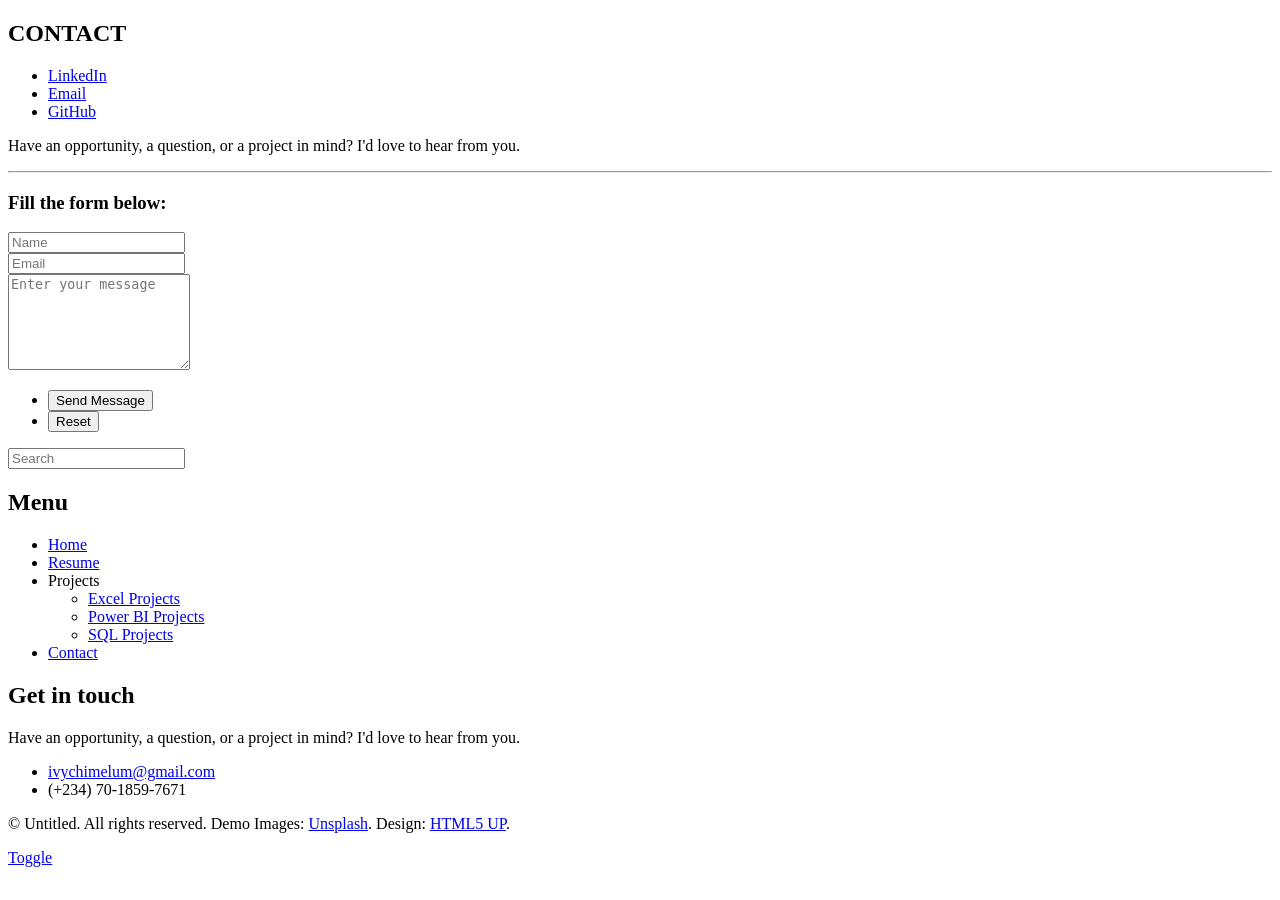
==== elements.html @ bb0de5db "Add files via upload" ====
<!DOCTYPE HTML>
<!--
	CONTACT
	html5up.net | @ajlkn
	Free for personal and commercial use under the CCA 3.0 license (html5up.net/license)
-->
<html>
	<head>
		<title>CONTACT</title>
		<meta charset="utf-8" />
		<meta name="viewport" content="width=device-width, initial-scale=1, user-scalable=no" />
		<link rel="stylesheet" href="assets/css/main.css" />
	</head>
	<body class="is-preload">

		<!-- Wrapper -->
			<div id="wrapper">

				<!-- Main -->
					<div id="main">
						<div class="inner">

							<!-- Header -->
								<header id="header">
									<h2><strong>CONTACT</strong></h2>
									<ul class="icons">
    <li>
        <a href="https://www.linkedin.com/in/chimelumalexmozie/" class="icon brands fa-linkedin-in" target="_blank">
            <span class="label">LinkedIn</span>
        </a>
    </li>
    <li>
        <a href="mailto:ivychimelum@gmail.com" class="icon solid fa-envelope">
            <span class="label">Email</span>
        </a>
    </li>
    <li>
        <a href="https://github.com/chimelumivy" class="icon brands fa-github" target="_blank">
            <span class="label">GitHub</span>
        </a>
    </li>
</ul>
								</header>

							<!-- Content -->
								<section>
						

									
										<p>Have an opportunity, a question, or a project in mind? I'd love to hear from you.</p>
										<div class="row">
											
										</div>

									<hr class="major" />

									
												
													
												<!-- Form -->
													<h3>Fill the form below:</h3>

													<form method="post" action="https://script.google.com/macros/s/AKfycbxz4saqrJMaBDy9R38ODI08BI4_JKZbK7ZMe9rla2heZkGMKYQM9XHg3xWFDSEI2jjB/exec">
														<div class="row gtr-uniform">
															<div class="col-6 col-12-xsmall">
																<input type="text" name="demo-name" id="demo-name" value="" placeholder="Name" />
															</div>
															<div class="col-6 col-12-xsmall">
																<input type="email" name="demo-email" id="demo-email" value="" placeholder="Email" />
															</div>
															<!-- Break -->
															<div class="col-12">
																<textarea name="demo-message" id="demo-message" placeholder="Enter your message" rows="6"></textarea>
															</div>
															<!-- Break -->
															<div class="col-12">
																<ul class="actions">
																	<li><input type="submit" value="Send Message" class="primary" /></li>
																	<li><input type="reset" value="Reset" /></li>
																</ul>
															</div>
														</div>
													</form>


				<!-- Sidebar -->
					<div id="sidebar">
						<div class="inner">

							<!-- Search -->
								<section id="search" class="alt">
									<form method="post" action="#">
										<input type="text" name="query" id="query" placeholder="Search" />
									</form>
								</section>

							<!-- Menu -->
								<nav id="menu">
									<header class="major">
										<h2>Menu</h2>
									</header>
									<ul>
										<li><a href="index.html">Home</a></li>
										<li><a href="generic.html">Resume</a></li>
										<li>
											<span class="opener">Projects</span>
											<ul>
												<li><a href="#"><Embed></Embed>Excel Projects</a></li>
												<li><a href="#">Power BI Projects</a></li>
												<li><a href="#">SQL Projects</a></li>
											</ul>
										</li>
										<li><a href="elements.html">Contact</a></li>
								</nav>

							<!-- Section -->
								<section>
									<header class="major">
										<h2>Get in touch</h2>
									</header>
									<p>Have an opportunity, a question, or a project in mind? I'd love to hear from you.</p>
									<ul class="contact">
										<li class="icon solid fa-envelope"><a href="ivychimelum@gmail.com">ivychimelum@gmail.com</a></li>
										<li class="icon solid fa-phone">(+234) 70-1859-7671</li>
									</ul>
								</section>

							<!-- Footer -->
								<footer id="footer">
									<p class="copyright">&copy; Untitled. All rights reserved. Demo Images: <a href="https://unsplash.com">Unsplash</a>. Design: <a href="https://html5up.net">HTML5 UP</a>.</p>
								</footer>

						</div>
					</div>

			</div>

		<!-- Scripts -->
			<script src="assets/js/jquery.min.js"></script>
			<script src="assets/js/browser.min.js"></script>
			<script src="assets/js/breakpoints.min.js"></script>
			<script src="assets/js/util.js"></script>
			<script src="assets/js/main.js"></script>

	</body>
</html>
---- assets/css/main.css ----
@import url(fontawesome-all.min.css);
@import url("https://fonts.googleapis.com/css?family=Open+Sans:400,600,400italic,600italic|Roboto+Slab:400,700");
/*
	Editorial by HTML5 UP
	html5up.net | @ajlkn
	Free for personal and commercial use under the CCA 3.0 license (html5up.net/license)
*/
html, body, div, span, applet, object,
iframe, h1, h2, h3, h4, h5, h6, p, blockquote,
pre, a, abbr, acronym, address, big, cite,
code, del, dfn, em, img, ins, kbd, q, s, samp,
small, strike, strong, sub, sup, tt, var, b,
u, i, center, dl, dt, dd, ol, ul, li, fieldset,
form, label, legend, table, caption, tbody,
tfoot, thead, tr, th, td, article, aside,
canvas, details, embed, figure, figcaption,
footer, header, hgroup, menu, nav, output, ruby,
section, summary, time, mark, audio, video {
  margin: 0;
  padding: 0;
  border: 0;
  font-size: 100%;
  font: inherit;
  vertical-align: baseline; }

article, aside, details, figcaption, figure,
footer, header, hgroup, menu, nav, section {
  display: block; }

body {
  line-height: 1; }

ol, ul {
  list-style: none; }

blockquote, q {
  quotes: none; }
  blockquote:before, blockquote:after, q:before, q:after {
    content: '';
    content: none; }

table {
  border-collapse: collapse;
  border-spacing: 0; }

body {
  -webkit-text-size-adjust: none; }

mark {
  background-color: transparent;
  color: inherit; }

input::-moz-focus-inner {
  border: 0;
  padding: 0; }

input, select, textarea {
  -moz-appearance: none;
  -webkit-appearance: none;
  -ms-appearance: none;
  appearance: none; }

/* Basic */
@-ms-viewport {
  width: device-width; }

body {
  -ms-overflow-style: scrollbar; }

@media screen and (max-width: 480px) {
  html, body {
    min-width: 320px; } }

html {
  box-sizing: border-box; }

*, *:before, *:after {
  box-sizing: inherit; }

body {
  background: #ffffff; }
  body.is-preload *, body.is-preload *:before, body.is-preload *:after, body.is-resizing *, body.is-resizing *:before, body.is-resizing *:after {
    -moz-animation: none !important;
    -webkit-animation: none !important;
    -ms-animation: none !important;
    animation: none !important;
    -moz-transition: none !important;
    -webkit-transition: none !important;
    -ms-transition: none !important;
    transition: none !important; }

/* Type */
body, input, select, textarea {
  color: #7f888f;
  font-family: "Open Sans", sans-serif;
  font-size: 13pt;
  font-weight: 400;
  line-height: 1.65; }
  @media screen and (max-width: 1680px) {
    body, input, select, textarea {
      font-size: 11pt; } }
  @media screen and (max-width: 1280px) {
    body, input, select, textarea {
      font-size: 10pt; } }
  @media screen and (max-width: 360px) {
    body, input, select, textarea {
      font-size: 9pt; } }

a {
  -moz-transition: color 0.2s ease-in-out, border-bottom-color 0.2s ease-in-out;
  -webkit-transition: color 0.2s ease-in-out, border-bottom-color 0.2s ease-in-out;
  -ms-transition: color 0.2s ease-in-out, border-bottom-color 0.2s ease-in-out;
  transition: color 0.2s ease-in-out, border-bottom-color 0.2s ease-in-out;
  border-bottom: dotted 1px;
  color: #f56a6a;
  text-decoration: none; }
  a:hover {
    border-bottom-color: #f56a6a;
    color: #f56a6a !important; }
    a:hover strong {
      color: inherit; }

strong, b {
  color: #3d4449;
  font-weight: 600; }

em, i {
  font-style: italic; }

p {
  margin: 0 0 2em 0; }

h1, h2, h3, h4, h5, h6 {
  color: #3d4449;
  font-family: "Roboto Slab", serif;
  font-weight: 700;
  line-height: 1.5;
  margin: 0 0 1em 0; }
  h1 a, h2 a, h3 a, h4 a, h5 a, h6 a {
    color: inherit;
    text-decoration: none;
    border-bottom: 0; }

h1 {
  font-size: 4em;
  margin: 0 0 0.5em 0;
  line-height: 1.3; }

h2 {
  font-size: 1.75em; }

h3 {
  font-size: 1.25em; }

h4 {
  font-size: 1.1em; }

h5 {
  font-size: 0.9em; }

h6 {
  font-size: 0.7em; }

@media screen and (max-width: 1680px) {
  h1 {
    font-size: 3.5em; } }

@media screen and (max-width: 980px) {
  h1 {
    font-size: 3.25em; } }

@media screen and (max-width: 736px) {
  h1 {
    font-size: 2em;
    line-height: 1.4; }
  h2 {
    font-size: 1.5em; } }

sub {
  font-size: 0.8em;
  position: relative;
  top: 0.5em; }

sup {
  font-size: 0.8em;
  position: relative;
  top: -0.5em; }

blockquote {
  border-left: solid 3px rgba(210, 215, 217, 0.75);
  font-style: italic;
  margin: 0 0 2em 0;
  padding: 0.5em 0 0.5em 2em; }

code {
  background: rgba(230, 235, 237, 0.25);
  border-radius: 0.375em;
  border: solid 1px rgba(210, 215, 217, 0.75);
  font-family: "Courier New", monospace;
  font-size: 0.9em;
  margin: 0 0.25em;
  padding: 0.25em 0.65em; }

pre {
  -webkit-overflow-scrolling: touch;
  font-family: "Courier New", monospace;
  font-size: 0.9em;
  margin: 0 0 2em 0; }
  pre code {
    display: block;
    line-height: 1.75;
    padding: 1em 1.5em;
    overflow-x: auto; }

hr {
  border: 0;
  border-bottom: solid 1px rgba(210, 215, 217, 0.75);
  margin: 2em 0; }
  hr.major {
    margin: 3em 0; }

.align-left {
  text-align: left; }

.align-center {
  text-align: center; }

.align-right {
  text-align: right; }

/* Row */
.row {
  display: flex;
  flex-wrap: wrap;
  box-sizing: border-box;
  align-items: stretch; }
  .row > * {
    box-sizing: border-box; }
  .row.gtr-uniform > * > :last-child {
    margin-bottom: 0; }
  .row.aln-left {
    justify-content: flex-start; }
  .row.aln-center {
    justify-content: center; }
  .row.aln-right {
    justify-content: flex-end; }
  .row.aln-top {
    align-items: flex-start; }
  .row.aln-middle {
    align-items: center; }
  .row.aln-bottom {
    align-items: flex-end; }
  .row > .imp {
    order: -1; }
  .row > .col-1 {
    width: 8.33333%; }
  .row > .off-1 {
    margin-left: 8.33333%; }
  .row > .col-2 {
    width: 16.66667%; }
  .row > .off-2 {
    margin-left: 16.66667%; }
  .row > .col-3 {
    width: 25%; }
  .row > .off-3 {
    margin-left: 25%; }
  .row > .col-4 {
    width: 33.33333%; }
  .row > .off-4 {
    margin-left: 33.33333%; }
  .row > .col-5 {
    width: 41.66667%; }
  .row > .off-5 {
    margin-left: 41.66667%; }
  .row > .col-6 {
    width: 50%; }
  .row > .off-6 {
    margin-left: 50%; }
  .row > .col-7 {
    width: 58.33333%; }
  .row > .off-7 {
    margin-left: 58.33333%; }
  .row > .col-8 {
    width: 66.66667%; }
  .row > .off-8 {
    margin-left: 66.66667%; }
  .row > .col-9 {
    width: 75%; }
  .row > .off-9 {
    margin-left: 75%; }
  .row > .col-10 {
    width: 83.33333%; }
  .row > .off-10 {
    margin-left: 83.33333%; }
  .row > .col-11 {
    width: 91.66667%; }
  .row > .off-11 {
    margin-left: 91.66667%; }
  .row > .col-12 {
    width: 100%; }
  .row > .off-12 {
    margin-left: 100%; }
  .row.gtr-0 {
    margin-top: 0;
    margin-left: 0em; }
    .row.gtr-0 > * {
      padding: 0 0 0 0em; }
    .row.gtr-0.gtr-uniform {
      margin-top: 0em; }
      .row.gtr-0.gtr-uniform > * {
        padding-top: 0em; }
  .row.gtr-25 {
    margin-top: 0;
    margin-left: -0.375em; }
    .row.gtr-25 > * {
      padding: 0 0 0 0.375em; }
    .row.gtr-25.gtr-uniform {
      margin-top: -0.375em; }
      .row.gtr-25.gtr-uniform > * {
        padding-top: 0.375em; }
  .row.gtr-50 {
    margin-top: 0;
    margin-left: -0.75em; }
    .row.gtr-50 > * {
      padding: 0 0 0 0.75em; }
    .row.gtr-50.gtr-uniform {
      margin-top: -0.75em; }
      .row.gtr-50.gtr-uniform > * {
        padding-top: 0.75em; }
  .row {
    margin-top: 0;
    margin-left: -1.5em; }
    .row > * {
      padding: 0 0 0 1.5em; }
    .row.gtr-uniform {
      margin-top: -1.5em; }
      .row.gtr-uniform > * {
        padding-top: 1.5em; }
  .row.gtr-150 {
    margin-top: 0;
    margin-left: -2.25em; }
    .row.gtr-150 > * {
      padding: 0 0 0 2.25em; }
    .row.gtr-150.gtr-uniform {
      margin-top: -2.25em; }
      .row.gtr-150.gtr-uniform > * {
        padding-top: 2.25em; }
  .row.gtr-200 {
    margin-top: 0;
    margin-left: -3em; }
    .row.gtr-200 > * {
      padding: 0 0 0 3em; }
    .row.gtr-200.gtr-uniform {
      margin-top: -3em; }
      .row.gtr-200.gtr-uniform > * {
        padding-top: 3em; }
  @media screen and (max-width: 1680px) {
    .row {
      display: flex;
      flex-wrap: wrap;
      box-sizing: border-box;
      align-items: stretch; }
      .row > * {
        box-sizing: border-box; }
      .row.gtr-uniform > * > :last-child {
        margin-bottom: 0; }
      .row.aln-left {
        justify-content: flex-start; }
      .row.aln-center {
        justify-content: center; }
      .row.aln-right {
        justify-content: flex-end; }
      .row.aln-top {
        align-items: flex-start; }
      .row.aln-middle {
        align-items: center; }
      .row.aln-bottom {
        align-items: flex-end; }
      .row > .imp-xlarge {
        order: -1; }
      .row > .col-1-xlarge {
        width: 8.33333%; }
      .row > .off-1-xlarge {
        margin-left: 8.33333%; }
      .row > .col-2-xlarge {
        width: 16.66667%; }
      .row > .off-2-xlarge {
        margin-left: 16.66667%; }
      .row > .col-3-xlarge {
        width: 25%; }
      .row > .off-3-xlarge {
        margin-left: 25%; }
      .row > .col-4-xlarge {
        width: 33.33333%; }
      .row > .off-4-xlarge {
        margin-left: 33.33333%; }
      .row > .col-5-xlarge {
        width: 41.66667%; }
      .row > .off-5-xlarge {
        margin-left: 41.66667%; }
      .row > .col-6-xlarge {
        width: 50%; }
      .row > .off-6-xlarge {
        margin-left: 50%; }
      .row > .col-7-xlarge {
        width: 58.33333%; }
      .row > .off-7-xlarge {
        margin-left: 58.33333%; }
      .row > .col-8-xlarge {
        width: 66.66667%; }
      .row > .off-8-xlarge {
        margin-left: 66.66667%; }
      .row > .col-9-xlarge {
        width: 75%; }
      .row > .off-9-xlarge {
        margin-left: 75%; }
      .row > .col-10-xlarge {
        width: 83.33333%; }
      .row > .off-10-xlarge {
        margin-left: 83.33333%; }
      .row > .col-11-xlarge {
        width: 91.66667%; }
      .row > .off-11-xlarge {
        margin-left: 91.66667%; }
      .row > .col-12-xlarge {
        width: 100%; }
      .row > .off-12-xlarge {
        margin-left: 100%; }
      .row.gtr-0 {
        margin-top: 0;
        margin-left: 0em; }
        .row.gtr-0 > * {
          padding: 0 0 0 0em; }
        .row.gtr-0.gtr-uniform {
          margin-top: 0em; }
          .row.gtr-0.gtr-uniform > * {
            padding-top: 0em; }
      .row.gtr-25 {
        margin-top: 0;
        margin-left: -0.375em; }
        .row.gtr-25 > * {
          padding: 0 0 0 0.375em; }
        .row.gtr-25.gtr-uniform {
          margin-top: -0.375em; }
          .row.gtr-25.gtr-uniform > * {
            padding-top: 0.375em; }
      .row.gtr-50 {
        margin-top: 0;
        margin-left: -0.75em; }
        .row.gtr-50 > * {
          padding: 0 0 0 0.75em; }
        .row.gtr-50.gtr-uniform {
          margin-top: -0.75em; }
          .row.gtr-50.gtr-uniform > * {
            padding-top: 0.75em; }
      .row {
        margin-top: 0;
        margin-left: -1.5em; }
        .row > * {
          padding: 0 0 0 1.5em; }
        .row.gtr-uniform {
          margin-top: -1.5em; }
          .row.gtr-uniform > * {
            padding-top: 1.5em; }
      .row.gtr-150 {
        margin-top: 0;
        margin-left: -2.25em; }
        .row.gtr-150 > * {
          padding: 0 0 0 2.25em; }
        .row.gtr-150.gtr-uniform {
          margin-top: -2.25em; }
          .row.gtr-150.gtr-uniform > * {
            padding-top: 2.25em; }
      .row.gtr-200 {
        margin-top: 0;
        margin-left: -3em; }
        .row.gtr-200 > * {
          padding: 0 0 0 3em; }
        .row.gtr-200.gtr-uniform {
          margin-top: -3em; }
          .row.gtr-200.gtr-uniform > * {
            padding-top: 3em; } }
  @media screen and (max-width: 1280px) {
    .row {
      display: flex;
      flex-wrap: wrap;
      box-sizing: border-box;
      align-items: stretch; }
      .row > * {
        box-sizing: border-box; }
      .row.gtr-uniform > * > :last-child {
        margin-bottom: 0; }
      .row.aln-left {
        justify-content: flex-start; }
      .row.aln-center {
        justify-content: center; }
      .row.aln-right {
        justify-content: flex-end; }
      .row.aln-top {
        align-items: flex-start; }
      .row.aln-middle {
        align-items: center; }
      .row.aln-bottom {
        align-items: flex-end; }
      .row > .imp-large {
        order: -1; }
      .row > .col-1-large {
        width: 8.33333%; }
      .row > .off-1-large {
        margin-left: 8.33333%; }
      .row > .col-2-large {
        width: 16.66667%; }
      .row > .off-2-large {
        margin-left: 16.66667%; }
      .row > .col-3-large {
        width: 25%; }
      .row > .off-3-large {
        margin-left: 25%; }
      .row > .col-4-large {
        width: 33.33333%; }
      .row > .off-4-large {
        margin-left: 33.33333%; }
      .row > .col-5-large {
        width: 41.66667%; }
      .row > .off-5-large {
        margin-left: 41.66667%; }
      .row > .col-6-large {
        width: 50%; }
      .row > .off-6-large {
        margin-left: 50%; }
      .row > .col-7-large {
        width: 58.33333%; }
      .row > .off-7-large {
        margin-left: 58.33333%; }
      .row > .col-8-large {
        width: 66.66667%; }
      .row > .off-8-large {
        margin-left: 66.66667%; }
      .row > .col-9-large {
        width: 75%; }
      .row > .off-9-large {
        margin-left: 75%; }
      .row > .col-10-large {
        width: 83.33333%; }
      .row > .off-10-large {
        margin-left: 83.33333%; }
      .row > .col-11-large {
        width: 91.66667%; }
      .row > .off-11-large {
        margin-left: 91.66667%; }
      .row > .col-12-large {
        width: 100%; }
      .row > .off-12-large {
        margin-left: 100%; }
      .row.gtr-0 {
        margin-top: 0;
        margin-left: 0em; }
        .row.gtr-0 > * {
          padding: 0 0 0 0em; }
        .row.gtr-0.gtr-uniform {
          margin-top: 0em; }
          .row.gtr-0.gtr-uniform > * {
            padding-top: 0em; }
      .row.gtr-25 {
        margin-top: 0;
        margin-left: -0.375em; }
        .row.gtr-25 > * {
          padding: 0 0 0 0.375em; }
        .row.gtr-25.gtr-uniform {
          margin-top: -0.375em; }
          .row.gtr-25.gtr-uniform > * {
            padding-top: 0.375em; }
      .row.gtr-50 {
        margin-top: 0;
        margin-left: -0.75em; }
        .row.gtr-50 > * {
          padding: 0 0 0 0.75em; }
        .row.gtr-50.gtr-uniform {
          margin-top: -0.75em; }
          .row.gtr-50.gtr-uniform > * {
            padding-top: 0.75em; }
      .row {
        margin-top: 0;
        margin-left: -1.5em; }
        .row > * {
          padding: 0 0 0 1.5em; }
        .row.gtr-uniform {
          margin-top: -1.5em; }
          .row.gtr-uniform > * {
            padding-top: 1.5em; }
      .row.gtr-150 {
        margin-top: 0;
        margin-left: -2.25em; }
        .row.gtr-150 > * {
          padding: 0 0 0 2.25em; }
        .row.gtr-150.gtr-uniform {
          margin-top: -2.25em; }
          .row.gtr-150.gtr-uniform > * {
            padding-top: 2.25em; }
      .row.gtr-200 {
        margin-top: 0;
        margin-left: -3em; }
        .row.gtr-200 > * {
          padding: 0 0 0 3em; }
        .row.gtr-200.gtr-uniform {
          margin-top: -3em; }
          .row.gtr-200.gtr-uniform > * {
            padding-top: 3em; } }
  @media screen and (max-width: 980px) {
    .row {
      display: flex;
      flex-wrap: wrap;
      box-sizing: border-box;
      align-items: stretch; }
      .row > * {
        box-sizing: border-box; }
      .row.gtr-uniform > * > :last-child {
        margin-bottom: 0; }
      .row.aln-left {
        justify-content: flex-start; }
      .row.aln-center {
        justify-content: center; }
      .row.aln-right {
        justify-content: flex-end; }
      .row.aln-top {
        align-items: flex-start; }
      .row.aln-middle {
        align-items: center; }
      .row.aln-bottom {
        align-items: flex-end; }
      .row > .imp-medium {
        order: -1; }
      .row > .col-1-medium {
        width: 8.33333%; }
      .row > .off-1-medium {
        margin-left: 8.33333%; }
      .row > .col-2-medium {
        width: 16.66667%; }
      .row > .off-2-medium {
        margin-left: 16.66667%; }
      .row > .col-3-medium {
        width: 25%; }
      .row > .off-3-medium {
        margin-left: 25%; }
      .row > .col-4-medium {
        width: 33.33333%; }
      .row > .off-4-medium {
        margin-left: 33.33333%; }
      .row > .col-5-medium {
        width: 41.66667%; }
      .row > .off-5-medium {
        margin-left: 41.66667%; }
      .row > .col-6-medium {
        width: 50%; }
      .row > .off-6-medium {
        margin-left: 50%; }
      .row > .col-7-medium {
        width: 58.33333%; }
      .row > .off-7-medium {
        margin-left: 58.33333%; }
      .row > .col-8-medium {
        width: 66.66667%; }
      .row > .off-8-medium {
        margin-left: 66.66667%; }
      .row > .col-9-medium {
        width: 75%; }
      .row > .off-9-medium {
        margin-left: 75%; }
      .row > .col-10-medium {
        width: 83.33333%; }
      .row > .off-10-medium {
        margin-left: 83.33333%; }
      .row > .col-11-medium {
        width: 91.66667%; }
      .row > .off-11-medium {
        margin-left: 91.66667%; }
      .row > .col-12-medium {
        width: 100%; }
      .row > .off-12-medium {
        margin-left: 100%; }
      .row.gtr-0 {
        margin-top: 0;
        margin-left: 0em; }
        .row.gtr-0 > * {
          padding: 0 0 0 0em; }
        .row.gtr-0.gtr-uniform {
          margin-top: 0em; }
          .row.gtr-0.gtr-uniform > * {
            padding-top: 0em; }
      .row.gtr-25 {
        margin-top: 0;
        margin-left: -0.375em; }
        .row.gtr-25 > * {
          padding: 0 0 0 0.375em; }
        .row.gtr-25.gtr-uniform {
          margin-top: -0.375em; }
          .row.gtr-25.gtr-uniform > * {
            padding-top: 0.375em; }
      .row.gtr-50 {
        margin-top: 0;
        margin-left: -0.75em; }
        .row.gtr-50 > * {
          padding: 0 0 0 0.75em; }
        .row.gtr-50.gtr-uniform {
          margin-top: -0.75em; }
          .row.gtr-50.gtr-uniform > * {
            padding-top: 0.75em; }
      .row {
        margin-top: 0;
        margin-left: -1.5em; }
        .row > * {
          padding: 0 0 0 1.5em; }
        .row.gtr-uniform {
          margin-top: -1.5em; }
          .row.gtr-uniform > * {
            padding-top: 1.5em; }
      .row.gtr-150 {
        margin-top: 0;
        margin-left: -2.25em; }
        .row.gtr-150 > * {
          padding: 0 0 0 2.25em; }
        .row.gtr-150.gtr-uniform {
          margin-top: -2.25em; }
          .row.gtr-150.gtr-uniform > * {
            padding-top: 2.25em; }
      .row.gtr-200 {
        margin-top: 0;
        margin-left: -3em; }
        .row.gtr-200 > * {
          padding: 0 0 0 3em; }
        .row.gtr-200.gtr-uniform {
          margin-top: -3em; }
          .row.gtr-200.gtr-uniform > * {
            padding-top: 3em; } }
  @media screen and (max-width: 736px) {
    .row {
      display: flex;
      flex-wrap: wrap;
      box-sizing: border-box;
      align-items: stretch; }
      .row > * {
        box-sizing: border-box; }
      .row.gtr-uniform > * > :last-child {
        margin-bottom: 0; }
      .row.aln-left {
        justify-content: flex-start; }
      .row.aln-center {
        justify-content: center; }
      .row.aln-right {
        justify-content: flex-end; }
      .row.aln-top {
        align-items: flex-start; }
      .row.aln-middle {
        align-items: center; }
      .row.aln-bottom {
        align-items: flex-end; }
      .row > .imp-small {
        order: -1; }
      .row > .col-1-small {
        width: 8.33333%; }
      .row > .off-1-small {
        margin-left: 8.33333%; }
      .row > .col-2-small {
        width: 16.66667%; }
      .row > .off-2-small {
        margin-left: 16.66667%; }
      .row > .col-3-small {
        width: 25%; }
      .row > .off-3-small {
        margin-left: 25%; }
      .row > .col-4-small {
        width: 33.33333%; }
      .row > .off-4-small {
        margin-left: 33.33333%; }
      .row > .col-5-small {
        width: 41.66667%; }
      .row > .off-5-small {
        margin-left: 41.66667%; }
      .row > .col-6-small {
        width: 50%; }
      .row > .off-6-small {
        margin-left: 50%; }
      .row > .col-7-small {
        width: 58.33333%; }
      .row > .off-7-small {
        margin-left: 58.33333%; }
      .row > .col-8-small {
        width: 66.66667%; }
      .row > .off-8-small {
        margin-left: 66.66667%; }
      .row > .col-9-small {
        width: 75%; }
      .row > .off-9-small {
        margin-left: 75%; }
      .row > .col-10-small {
        width: 83.33333%; }
      .row > .off-10-small {
        margin-left: 83.33333%; }
      .row > .col-11-small {
        width: 91.66667%; }
      .row > .off-11-small {
        margin-left: 91.66667%; }
      .row > .col-12-small {
        width: 100%; }
      .row > .off-12-small {
        margin-left: 100%; }
      .row.gtr-0 {
        margin-top: 0;
        margin-left: 0em; }
        .row.gtr-0 > * {
          padding: 0 0 0 0em; }
        .row.gtr-0.gtr-uniform {
          margin-top: 0em; }
          .row.gtr-0.gtr-uniform > * {
            padding-top: 0em; }
      .row.gtr-25 {
        margin-top: 0;
        margin-left: -0.375em; }
        .row.gtr-25 > * {
          padding: 0 0 0 0.375em; }
        .row.gtr-25.gtr-uniform {
          margin-top: -0.375em; }
          .row.gtr-25.gtr-uniform > * {
            padding-top: 0.375em; }
      .row.gtr-50 {
        margin-top: 0;
        margin-left: -0.75em; }
        .row.gtr-50 > * {
          padding: 0 0 0 0.75em; }
        .row.gtr-50.gtr-uniform {
          margin-top: -0.75em; }
          .row.gtr-50.gtr-uniform > * {
            padding-top: 0.75em; }
      .row {
        margin-top: 0;
        margin-left: -1.5em; }
        .row > * {
          padding: 0 0 0 1.5em; }
        .row.gtr-uniform {
          margin-top: -1.5em; }
          .row.gtr-uniform > * {
            padding-top: 1.5em; }
      .row.gtr-150 {
        margin-top: 0;
        margin-left: -2.25em; }
        .row.gtr-150 > * {
          padding: 0 0 0 2.25em; }
        .row.gtr-150.gtr-uniform {
          margin-top: -2.25em; }
          .row.gtr-150.gtr-uniform > * {
            padding-top: 2.25em; }
      .row.gtr-200 {
        margin-top: 0;
        margin-left: -3em; }
        .row.gtr-200 > * {
          padding: 0 0 0 3em; }
        .row.gtr-200.gtr-uniform {
          margin-top: -3em; }
          .row.gtr-200.gtr-uniform > * {
            padding-top: 3em; } }
  @media screen and (max-width: 480px) {
    .row {
      display: flex;
      flex-wrap: wrap;
      box-sizing: border-box;
      align-items: stretch; }
      .row > * {
        box-sizing: border-box; }
      .row.gtr-uniform > * > :last-child {
        margin-bottom: 0; }
      .row.aln-left {
        justify-content: flex-start; }
      .row.aln-center {
        justify-content: center; }
      .row.aln-right {
        justify-content: flex-end; }
      .row.aln-top {
        align-items: flex-start; }
      .row.aln-middle {
        align-items: center; }
      .row.aln-bottom {
        align-items: flex-end; }
      .row > .imp-xsmall {
        order: -1; }
      .row > .col-1-xsmall {
        width: 8.33333%; }
      .row > .off-1-xsmall {
        margin-left: 8.33333%; }
      .row > .col-2-xsmall {
        width: 16.66667%; }
      .row > .off-2-xsmall {
        margin-left: 16.66667%; }
      .row > .col-3-xsmall {
        width: 25%; }
      .row > .off-3-xsmall {
        margin-left: 25%; }
      .row > .col-4-xsmall {
        width: 33.33333%; }
      .row > .off-4-xsmall {
        margin-left: 33.33333%; }
      .row > .col-5-xsmall {
        width: 41.66667%; }
      .row > .off-5-xsmall {
        margin-left: 41.66667%; }
      .row > .col-6-xsmall {
        width: 50%; }
      .row > .off-6-xsmall {
        margin-left: 50%; }
      .row > .col-7-xsmall {
        width: 58.33333%; }
      .row > .off-7-xsmall {
        margin-left: 58.33333%; }
      .row > .col-8-xsmall {
        width: 66.66667%; }
      .row > .off-8-xsmall {
        margin-left: 66.66667%; }
      .row > .col-9-xsmall {
        width: 75%; }
      .row > .off-9-xsmall {
        margin-left: 75%; }
      .row > .col-10-xsmall {
        width: 83.33333%; }
      .row > .off-10-xsmall {
        margin-left: 83.33333%; }
      .row > .col-11-xsmall {
        width: 91.66667%; }
      .row > .off-11-xsmall {
        margin-left: 91.66667%; }
      .row > .col-12-xsmall {
        width: 100%; }
      .row > .off-12-xsmall {
        margin-left: 100%; }
      .row.gtr-0 {
        margin-top: 0;
        margin-left: 0em; }
        .row.gtr-0 > * {
          padding: 0 0 0 0em; }
        .row.gtr-0.gtr-uniform {
          margin-top: 0em; }
          .row.gtr-0.gtr-uniform > * {
            padding-top: 0em; }
      .row.gtr-25 {
        margin-top: 0;
        margin-left: -0.375em; }
        .row.gtr-25 > * {
          padding: 0 0 0 0.375em; }
        .row.gtr-25.gtr-uniform {
          margin-top: -0.375em; }
          .row.gtr-25.gtr-uniform > * {
            padding-top: 0.375em; }
      .row.gtr-50 {
        margin-top: 0;
        margin-left: -0.75em; }
        .row.gtr-50 > * {
          padding: 0 0 0 0.75em; }
        .row.gtr-50.gtr-uniform {
          margin-top: -0.75em; }
          .row.gtr-50.gtr-uniform > * {
            padding-top: 0.75em; }
      .row {
        margin-top: 0;
        margin-left: -1.5em; }
        .row > * {
          padding: 0 0 0 1.5em; }
        .row.gtr-uniform {
          margin-top: -1.5em; }
          .row.gtr-uniform > * {
            padding-top: 1.5em; }
      .row.gtr-150 {
        margin-top: 0;
        margin-left: -2.25em; }
        .row.gtr-150 > * {
          padding: 0 0 0 2.25em; }
        .row.gtr-150.gtr-uniform {
          margin-top: -2.25em; }
          .row.gtr-150.gtr-uniform > * {
            padding-top: 2.25em; }
      .row.gtr-200 {
        margin-top: 0;
        margin-left: -3em; }
        .row.gtr-200 > * {
          padding: 0 0 0 3em; }
        .row.gtr-200.gtr-uniform {
          margin-top: -3em; }
          .row.gtr-200.gtr-uniform > * {
            padding-top: 3em; } }

/* Section/Article */
section.special, article.special {
  text-align: center; }

header p {
  font-family: "Roboto Slab", serif;
  font-size: 1em;
  font-weight: 400;
  letter-spacing: 0.075em;
  margin-top: -0.5em;
  text-transform: uppercase; }

header.major > :last-child {
  border-bottom: solid 3px #f56a6a;
  display: inline-block;
  margin: 0 0 2em 0;
  padding: 0 0.75em 0.5em 0; }

header.main > :last-child {
  margin: 0 0 1em 0; }

/* Form */
form {
  margin: 0 0 2em 0; }

label {
  color: #3d4449;
  display: block;
  font-size: 0.9em;
  font-weight: 600;
  margin: 0 0 1em 0; }

input[type="text"],
input[type="password"],
input[type="email"],
input[type="tel"],
input[type="search"],
input[type="url"],
select,
textarea {
  -moz-appearance: none;
  -webkit-appearance: none;
  -ms-appearance: none;
  appearance: none;
  background: #ffffff;
  border-radius: 0.375em;
  border: none;
  border: solid 1px rgba(210, 215, 217, 0.75);
  color: inherit;
  display: block;
  outline: 0;
  padding: 0 1em;
  text-decoration: none;
  width: 100%; }
  input[type="text"]:invalid,
  input[type="password"]:invalid,
  input[type="email"]:invalid,
  input[type="tel"]:invalid,
  input[type="search"]:invalid,
  input[type="url"]:invalid,
  select:invalid,
  textarea:invalid {
    box-shadow: none; }
  input[type="text"]:focus,
  input[type="password"]:focus,
  input[type="email"]:focus,
  input[type="tel"]:focus,
  input[type="search"]:focus,
  input[type="url"]:focus,
  select:focus,
  textarea:focus {
    border-color: #f56a6a;
    box-shadow: 0 0 0 1px #f56a6a; }

select {
  background-image: url("data:image/svg+xml;charset=utf8,%3Csvg xmlns='http://www.w3.org/2000/svg' width='40' height='40' preserveAspectRatio='none' viewBox='0 0 40 40'%3E%3Cpath d='M9.4,12.3l10.4,10.4l10.4-10.4c0.2-0.2,0.5-0.4,0.9-0.4c0.3,0,0.6,0.1,0.9,0.4l3.3,3.3c0.2,0.2,0.4,0.5,0.4,0.9 c0,0.4-0.1,0.6-0.4,0.9L20.7,31.9c-0.2,0.2-0.5,0.4-0.9,0.4c-0.3,0-0.6-0.1-0.9-0.4L4.3,17.3c-0.2-0.2-0.4-0.5-0.4-0.9 c0-0.4,0.1-0.6,0.4-0.9l3.3-3.3c0.2-0.2,0.5-0.4,0.9-0.4S9.1,12.1,9.4,12.3z' fill='rgba(210, 215, 217, 0.75)' /%3E%3C/svg%3E");
  background-size: 1.25em;
  background-repeat: no-repeat;
  background-position: calc(100% - 1em) center;
  height: 2.75em;
  padding-right: 2.75em;
  text-overflow: ellipsis; }
  select option {
    color: #3d4449;
    background: #ffffff; }
  select:focus::-ms-value {
    background-color: transparent; }
  select::-ms-expand {
    display: none; }

input[type="text"],
input[type="password"],
input[type="email"],
input[type="tel"],
input[type="search"],
input[type="url"],
select {
  height: 2.75em; }

textarea {
  padding: 0.75em 1em; }

input[type="checkbox"],
input[type="radio"] {
  -moz-appearance: none;
  -webkit-appearance: none;
  -ms-appearance: none;
  appearance: none;
  display: block;
  float: left;
  margin-right: -2em;
  opacity: 0;
  width: 1em;
  z-index: -1; }
  input[type="checkbox"] + label,
  input[type="radio"] + label {
    text-decoration: none;
    color: #7f888f;
    cursor: pointer;
    display: inline-block;
    font-size: 1em;
    font-weight: 400;
    padding-left: 2.4em;
    padding-right: 0.75em;
    position: relative; }
    input[type="checkbox"] + label:before,
    input[type="radio"] + label:before {
      -moz-osx-font-smoothing: grayscale;
      -webkit-font-smoothing: antialiased;
      display: inline-block;
      font-style: normal;
      font-variant: normal;
      text-rendering: auto;
      line-height: 1;
      text-transform: none !important;
      font-family: 'Font Awesome 5 Free';
      font-weight: 900; }
    input[type="checkbox"] + label:before,
    input[type="radio"] + label:before {
      background: #ffffff;
      border-radius: 0.375em;
      border: solid 1px rgba(210, 215, 217, 0.75);
      content: '';
      display: inline-block;
      font-size: 0.8em;
      height: 2.0625em;
      left: 0;
      line-height: 2.0625em;
      position: absolute;
      text-align: center;
      top: 0;
      width: 2.0625em; }
  input[type="checkbox"]:checked + label:before,
  input[type="radio"]:checked + label:before {
    background: #3d4449;
    border-color: #3d4449;
    color: #ffffff;
    content: '\f00c'; }
  input[type="checkbox"]:focus + label:before,
  input[type="radio"]:focus + label:before {
    border-color: #f56a6a;
    box-shadow: 0 0 0 1px #f56a6a; }

input[type="checkbox"] + label:before {
  border-radius: 0.375em; }

input[type="radio"] + label:before {
  border-radius: 100%; }

::-webkit-input-placeholder {
  color: #9fa3a6 !important;
  opacity: 1.0; }

:-moz-placeholder {
  color: #9fa3a6 !important;
  opacity: 1.0; }

::-moz-placeholder {
  color: #9fa3a6 !important;
  opacity: 1.0; }

:-ms-input-placeholder {
  color: #9fa3a6 !important;
  opacity: 1.0; }

/* Box */
.box {
  border-radius: 0.375em;
  border: solid 1px rgba(210, 215, 217, 0.75);
  margin-bottom: 2em;
  padding: 1.5em; }
  .box > :last-child,
  .box > :last-child > :last-child,
  .box > :last-child > :last-child > :last-child {
    margin-bottom: 0; }
  .box.alt {
    border: 0;
    border-radius: 0;
    padding: 0; }

/* Icon */
.icon {
  text-decoration: none;
  border-bottom: none;
  position: relative; }
  .icon:before {
    -moz-osx-font-smoothing: grayscale;
    -webkit-font-smoothing: antialiased;
    display: inline-block;
    font-style: normal;
    font-variant: normal;
    text-rendering: auto;
    line-height: 1;
    text-transform: none !important;
    font-family: 'Font Awesome 5 Free';
    font-weight: 400; }
  .icon > .label {
    display: none; }
  .icon:before {
    line-height: inherit; }
  .icon.solid:before {
    font-weight: 900; }
  .icon.brands:before {
    font-family: 'Font Awesome 5 Brands'; }

/* Image */
.image {
  border-radius: 0.375em;
  border: 0;
  display: inline-block;
  position: relative; }
  .image img {
    border-radius: 0.375em;
    display: block; }
  .image.left, .image.right {
    max-width: 40%; }
    .image.left img, .image.right img {
      width: 100%; }
  .image.left {
    float: left;
    padding: 0 1.5em 1em 0;
    top: 0.25em; }
  .image.right {
    float: right;
    padding: 0 0 1em 1.5em;
    top: 0.25em; }
  .image.fit {
    display: block;
    margin: 0 0 2em 0;
    width: 100%; }
    .image.fit img {
      width: 100%; }
  .image.main {
    display: block;
    margin: 0 0 3em 0;
    width: 100%; }
    .image.main img {
      width: 100%; }

a.image {
  overflow: hidden; }
  a.image img {
    -moz-transition: -moz-transform 0.2s ease;
    -webkit-transition: -webkit-transform 0.2s ease;
    -ms-transition: -ms-transform 0.2s ease;
    transition: transform 0.2s ease; }
  a.image:hover img {
    -moz-transform: scale(1.075);
    -webkit-transform: scale(1.075);
    -ms-transform: scale(1.075);
    transform: scale(1.075); }

/* List */
ol {
  list-style: decimal;
  margin: 0 0 2em 0;
  padding-left: 1.25em; }
  ol li {
    padding-left: 0.25em; }

ul {
  list-style: disc;
  margin: 0 0 2em 0;
  padding-left: 1em; }
  ul li {
    padding-left: 0.5em; }
  ul.alt {
    list-style: none;
    padding-left: 0; }
    ul.alt li {
      border-top: solid 1px rgba(210, 215, 217, 0.75);
      padding: 0.5em 0; }
      ul.alt li:first-child {
        border-top: 0;
        padding-top: 0; }

dl {
  margin: 0 0 2em 0; }
  dl dt {
    display: block;
    font-weight: 600;
    margin: 0 0 1em 0; }
  dl dd {
    margin-left: 2em; }

/* Actions */
ul.actions {
  display: -moz-flex;
  display: -webkit-flex;
  display: -ms-flex;
  display: flex;
  cursor: default;
  list-style: none;
  margin-left: -1em;
  padding-left: 0; }
  ul.actions li {
    padding: 0 0 0 1em;
    vertical-align: middle; }
  ul.actions.special {
    -moz-justify-content: center;
    -webkit-justify-content: center;
    -ms-justify-content: center;
    justify-content: center;
    width: 100%;
    margin-left: 0; }
    ul.actions.special li:first-child {
      padding-left: 0; }
  ul.actions.stacked {
    -moz-flex-direction: column;
    -webkit-flex-direction: column;
    -ms-flex-direction: column;
    flex-direction: column;
    margin-left: 0; }
    ul.actions.stacked li {
      padding: 1.3em 0 0 0; }
      ul.actions.stacked li:first-child {
        padding-top: 0; }
  ul.actions.fit {
    width: calc(100% + 1em); }
    ul.actions.fit li {
      -moz-flex-grow: 1;
      -webkit-flex-grow: 1;
      -ms-flex-grow: 1;
      flex-grow: 1;
      -moz-flex-shrink: 1;
      -webkit-flex-shrink: 1;
      -ms-flex-shrink: 1;
      flex-shrink: 1;
      width: 100%; }
      ul.actions.fit li > * {
        width: 100%; }
    ul.actions.fit.stacked {
      width: 100%; }

/* Icons */
ul.icons {
  cursor: default;
  list-style: none;
  padding-left: 0; }
  ul.icons li {
    display: inline-block;
    padding: 0 1em 0 0; }
    ul.icons li:last-child {
      padding-right: 0; }
    ul.icons li .icon {
      color: inherit; }
      ul.icons li .icon:before {
        font-size: 1.25em; }

/* Contact */
ul.contact {
  list-style: none;
  padding: 0; }
  ul.contact li {
    text-decoration: none;
    border-top: solid 1px rgba(210, 215, 217, 0.75);
    margin: 1.5em 0 0 0;
    padding: 1.5em 0 0 3em;
    position: relative; }
    ul.contact li:before {
      -moz-osx-font-smoothing: grayscale;
      -webkit-font-smoothing: antialiased;
      display: inline-block;
      font-style: normal;
      font-variant: normal;
      text-rendering: auto;
      line-height: 1;
      text-transform: none !important;
      font-family: 'Font Awesome 5 Free';
      font-weight: 400; }
    ul.contact li:before {
      color: #f56a6a;
      display: inline-block;
      font-size: 1.5em;
      height: 1.125em;
      left: 0;
      line-height: 1.125em;
      position: absolute;
      text-align: center;
      top: 1em;
      width: 1.5em; }
    ul.contact li:first-child {
      border-top: 0;
      margin-top: 0;
      padding-top: 0; }
      ul.contact li:first-child:before {
        top: 0; }
    ul.contact li a {
      color: inherit; }

/* Pagination */
ul.pagination {
  cursor: default;
  list-style: none;
  padding-left: 0; }
  ul.pagination li {
    display: inline-block;
    padding-left: 0;
    vertical-align: middle; }
    ul.pagination li > .page {
      -moz-transition: background-color 0.2s ease-in-out, color 0.2s ease-in-out;
      -webkit-transition: background-color 0.2s ease-in-out, color 0.2s ease-in-out;
      -ms-transition: background-color 0.2s ease-in-out, color 0.2s ease-in-out;
      transition: background-color 0.2s ease-in-out, color 0.2s ease-in-out;
      border-bottom: 0;
      border-radius: 0.375em;
      display: inline-block;
      font-size: 0.8em;
      font-weight: 600;
      height: 2em;
      line-height: 2em;
      margin: 0 0.125em;
      min-width: 2em;
      padding: 0 0.5em;
      text-align: center; }
      ul.pagination li > .page.active {
        background-color: #f56a6a;
        color: #ffffff !important; }
        ul.pagination li > .page.active:hover {
          background-color: #f67878; }
        ul.pagination li > .page.active:active {
          background-color: #f45c5c; }
    ul.pagination li:first-child {
      padding-right: 0.75em; }
    ul.pagination li:last-child {
      padding-left: 0.75em; }
  @media screen and (max-width: 480px) {
    ul.pagination li:nth-child(n+2):nth-last-child(n+2) {
      display: none; }
    ul.pagination li:first-child {
      padding-right: 0; } }

/* Table */
.table-wrapper {
  -webkit-overflow-scrolling: touch;
  overflow-x: auto; }

table {
  margin: 0 0 2em 0;
  width: 100%; }
  table tbody tr {
    border: solid 1px rgba(210, 215, 217, 0.75);
    border-left: 0;
    border-right: 0; }
    table tbody tr:nth-child(2n + 1) {
      background-color: rgba(230, 235, 237, 0.25); }
  table td {
    padding: 0.75em 0.75em; }
  table th {
    color: #3d4449;
    font-size: 0.9em;
    font-weight: 600;
    padding: 0 0.75em 0.75em 0.75em;
    text-align: left; }
  table thead {
    border-bottom: solid 2px rgba(210, 215, 217, 0.75); }
  table tfoot {
    border-top: solid 2px rgba(210, 215, 217, 0.75); }
  table.alt {
    border-collapse: separate; }
    table.alt tbody tr td {
      border: solid 1px rgba(210, 215, 217, 0.75);
      border-left-width: 0;
      border-top-width: 0; }
      table.alt tbody tr td:first-child {
        border-left-width: 1px; }
    table.alt tbody tr:first-child td {
      border-top-width: 1px; }
    table.alt thead {
      border-bottom: 0; }
    table.alt tfoot {
      border-top: 0; }

/* Button */
input[type="submit"],
input[type="reset"],
input[type="button"],
button,
.button {
  -moz-appearance: none;
  -webkit-appearance: none;
  -ms-appearance: none;
  appearance: none;
  -moz-transition: background-color 0.2s ease-in-out, color 0.2s ease-in-out;
  -webkit-transition: background-color 0.2s ease-in-out, color 0.2s ease-in-out;
  -ms-transition: background-color 0.2s ease-in-out, color 0.2s ease-in-out;
  transition: background-color 0.2s ease-in-out, color 0.2s ease-in-out;
  background-color: transparent;
  border-radius: 0.375em;
  border: 0;
  box-shadow: inset 0 0 0 2px #f56a6a;
  color: #f56a6a !important;
  cursor: pointer;
  display: inline-block;
  font-family: "Roboto Slab", serif;
  font-size: 0.8em;
  font-weight: 700;
  height: 3.5em;
  letter-spacing: 0.075em;
  line-height: 3.5em;
  padding: 0 2.25em;
  text-align: center;
  text-decoration: none;
  text-transform: uppercase;
  white-space: nowrap; }
  input[type="submit"]:hover,
  input[type="reset"]:hover,
  input[type="button"]:hover,
  button:hover,
  .button:hover {
    background-color: rgba(245, 106, 106, 0.05); }
  input[type="submit"]:active,
  input[type="reset"]:active,
  input[type="button"]:active,
  button:active,
  .button:active {
    background-color: rgba(245, 106, 106, 0.15); }
  input[type="submit"].icon:before,
  input[type="reset"].icon:before,
  input[type="button"].icon:before,
  button.icon:before,
  .button.icon:before {
    margin-right: 0.5em; }
  input[type="submit"].fit,
  input[type="reset"].fit,
  input[type="button"].fit,
  button.fit,
  .button.fit {
    width: 100%; }
  input[type="submit"].small,
  input[type="reset"].small,
  input[type="button"].small,
  button.small,
  .button.small {
    font-size: 0.6em; }
  input[type="submit"].large,
  input[type="reset"].large,
  input[type="button"].large,
  button.large,
  .button.large {
    font-size: 1em;
    height: 3.65em;
    line-height: 3.65em; }
  input[type="submit"].primary,
  input[type="reset"].primary,
  input[type="button"].primary,
  button.primary,
  .button.primary {
    background-color: #f56a6a;
    box-shadow: none;
    color: #ffffff !important; }
    input[type="submit"].primary:hover,
    input[type="reset"].primary:hover,
    input[type="button"].primary:hover,
    button.primary:hover,
    .button.primary:hover {
      background-color: #f67878; }
    input[type="submit"].primary:active,
    input[type="reset"].primary:active,
    input[type="button"].primary:active,
    button.primary:active,
    .button.primary:active {
      background-color: #f45c5c; }
  input[type="submit"].disabled, input[type="submit"]:disabled,
  input[type="reset"].disabled,
  input[type="reset"]:disabled,
  input[type="button"].disabled,
  input[type="button"]:disabled,
  button.disabled,
  button:disabled,
  .button.disabled,
  .button:disabled {
    pointer-events: none;
    opacity: 0.25; }

/* Mini Posts */
.mini-posts article {
  border-top: solid 1px rgba(210, 215, 217, 0.75);
  margin-top: 2em;
  padding-top: 2em; }
  .mini-posts article .image {
    display: block;
    margin: 0 0 1.5em 0; }
    .mini-posts article .image img {
      display: block;
      width: 100%; }
  .mini-posts article:first-child {
    border-top: 0;
    margin-top: 0;
    padding-top: 0; }

/* Features */
.features {
  display: -moz-flex;
  display: -webkit-flex;
  display: -ms-flex;
  display: flex;
  -moz-flex-wrap: wrap;
  -webkit-flex-wrap: wrap;
  -ms-flex-wrap: wrap;
  flex-wrap: wrap;
  margin: 0 0 2em -3em;
  width: calc(100% + 3em); }
  .features article {
    -moz-align-items: center;
    -webkit-align-items: center;
    -ms-align-items: center;
    align-items: center;
    display: -moz-flex;
    display: -webkit-flex;
    display: -ms-flex;
    display: flex;
    margin: 0 0 3em 3em;
    position: relative;
    width: calc(50% - 3em); }
    .features article:nth-child(2n - 1) {
      margin-right: 1.5em; }
    .features article:nth-child(2n) {
      margin-left: 1.5em; }
    .features article:nth-last-child(1), .features article:nth-last-child(2) {
      margin-bottom: 0; }
    .features article .icon {
      -moz-flex-grow: 0;
      -webkit-flex-grow: 0;
      -ms-flex-grow: 0;
      flex-grow: 0;
      -moz-flex-shrink: 0;
      -webkit-flex-shrink: 0;
      -ms-flex-shrink: 0;
      flex-shrink: 0;
      display: block;
      height: 10em;
      line-height: 10em;
      margin: 0 2em 0 0;
      text-align: center;
      width: 10em; }
      .features article .icon:before {
        color: #f56a6a;
        font-size: 2.75rem;
        position: relative;
        top: 0.05em; }
      .features article .icon:after {
        -moz-transform: rotate(45deg);
        -webkit-transform: rotate(45deg);
        -ms-transform: rotate(45deg);
        transform: rotate(45deg);
        border-radius: 0.25rem;
        border: solid 2px rgba(210, 215, 217, 0.75);
        content: '';
        display: block;
        height: 7em;
        left: 50%;
        margin: -3.5em 0 0 -3.5em;
        position: absolute;
        top: 50%;
        width: 7em; }
    .features article .content {
      -moz-flex-grow: 1;
      -webkit-flex-grow: 1;
      -ms-flex-grow: 1;
      flex-grow: 1;
      -moz-flex-shrink: 1;
      -webkit-flex-shrink: 1;
      -ms-flex-shrink: 1;
      flex-shrink: 1;
      width: 100%; }
      .features article .content > :last-child {
        margin-bottom: 0; }
  @media screen and (max-width: 980px) {
    .features {
      margin: 0 0 2em 0;
      width: 100%; }
      .features article {
        margin: 0 0 3em 0;
        width: 100%; }
        .features article:nth-child(2n - 1) {
          margin-right: 0; }
        .features article:nth-child(2n) {
          margin-left: 0; }
        .features article:nth-last-child(1), .features article:nth-last-child(2) {
          margin-bottom: 3em; }
        .features article:last-child {
          margin-bottom: 0; }
        .features article .icon {
          height: 8em;
          line-height: 8em;
          width: 8em; }
          .features article .icon:before {
            font-size: 2.25rem; }
          .features article .icon:after {
            height: 6em;
            margin: -3em 0 0 -3em;
            width: 6em; } }
  @media screen and (max-width: 480px) {
    .features article {
      -moz-flex-direction: column;
      -webkit-flex-direction: column;
      -ms-flex-direction: column;
      flex-direction: column;
      -moz-align-items: -moz-flex-start;
      -webkit-align-items: -webkit-flex-start;
      -ms-align-items: -ms-flex-start;
      align-items: flex-start; }
      .features article .icon {
        height: 6em;
        line-height: 6em;
        margin: 0 0 1.5em 0;
        width: 6em; }
        .features article .icon:before {
          font-size: 1.5rem; }
        .features article .icon:after {
          height: 4em;
          margin: -2em 0 0 -2em;
          width: 4em; } }
  @media screen and (max-width: 480px) {
    .features article .icon:before {
      font-size: 1.25rem; } }

/* Posts */
.posts {
  display: -moz-flex;
  display: -webkit-flex;
  display: -ms-flex;
  display: flex;
  -moz-flex-wrap: wrap;
  -webkit-flex-wrap: wrap;
  -ms-flex-wrap: wrap;
  flex-wrap: wrap;
  margin: 0 0 2em -6em;
  width: calc(100% + 6em); }
  .posts article {
    -moz-flex-grow: 0;
    -webkit-flex-grow: 0;
    -ms-flex-grow: 0;
    flex-grow: 0;
    -moz-flex-shrink: 1;
    -webkit-flex-shrink: 1;
    -ms-flex-shrink: 1;
    flex-shrink: 1;
    margin: 0 0 6em 6em;
    position: relative;
    width: calc(33.33333% - 6em); }
    .posts article:before {
      background: rgba(210, 215, 217, 0.75);
      content: '';
      display: block;
      height: calc(100% + 6em);
      left: -3em;
      position: absolute;
      top: 0;
      width: 1px; }
    .posts article:after {
      background: rgba(210, 215, 217, 0.75);
      bottom: -3em;
      content: '';
      display: block;
      height: 1px;
      position: absolute;
      right: 0;
      width: calc(100% + 6em); }
    .posts article > :last-child {
      margin-bottom: 0; }
    .posts article .image {
      display: block;
      margin: 0 0 2em 0; }
      .posts article .image img {
        display: block;
        width: 100%; }
  @media screen and (min-width: 1681px) {
    .posts article:nth-child(3n + 1):before {
      display: none; }
    .posts article:nth-child(3n + 1):after {
      width: 100%; }
    .posts article:nth-last-child(1), .posts article:nth-last-child(2), .posts article:nth-last-child(3) {
      margin-bottom: 0; }
      .posts article:nth-last-child(1):before, .posts article:nth-last-child(2):before, .posts article:nth-last-child(3):before {
        height: 100%; }
      .posts article:nth-last-child(1):after, .posts article:nth-last-child(2):after, .posts article:nth-last-child(3):after {
        display: none; } }
  @media screen and (max-width: 1680px) {
    .posts article {
      width: calc(50% - 6em); }
      .posts article:nth-last-child(3) {
        margin-bottom: 6em; } }
  @media screen and (min-width: 481px) and (max-width: 1680px) {
    .posts article:nth-child(2n + 1):before {
      display: none; }
    .posts article:nth-child(2n + 1):after {
      width: 100%; }
    .posts article:nth-last-child(1), .posts article:nth-last-child(2) {
      margin-bottom: 0; }
      .posts article:nth-last-child(1):before, .posts article:nth-last-child(2):before {
        height: 100%; }
      .posts article:nth-last-child(1):after, .posts article:nth-last-child(2):after {
        display: none; } }
  @media screen and (max-width: 736px) {
    .posts {
      margin: 0 0 2em -4.5em;
      width: calc(100% + 4.5em); }
      .posts article {
        margin: 0 0 4.5em 4.5em;
        width: calc(50% - 4.5em); }
        .posts article:before {
          height: calc(100% + 4.5em);
          left: -2.25em; }
        .posts article:after {
          bottom: -2.25em;
          width: calc(100% + 4.5em); }
        .posts article:nth-last-child(3) {
          margin-bottom: 4.5em; } }
  @media screen and (max-width: 480px) {
    .posts {
      margin: 0 0 2em 0;
      width: 100%; }
      .posts article {
        margin: 0 0 4.5em 0;
        width: 100%; }
        .posts article:before {
          display: none; }
        .posts article:after {
          width: 100%; }
        .posts article:last-child {
          margin-bottom: 0; }
          .posts article:last-child:after {
            display: none; } }

/* Wrapper */
#wrapper {
  display: -moz-flex;
  display: -webkit-flex;
  display: -ms-flex;
  display: flex;
  -moz-flex-direction: row-reverse;
  -webkit-flex-direction: row-reverse;
  -ms-flex-direction: row-reverse;
  flex-direction: row-reverse;
  min-height: 100vh; }

/* Main */
#main {
  -moz-flex-grow: 1;
  -webkit-flex-grow: 1;
  -ms-flex-grow: 1;
  flex-grow: 1;
  -moz-flex-shrink: 1;
  -webkit-flex-shrink: 1;
  -ms-flex-shrink: 1;
  flex-shrink: 1;
  width: 100%; }
  #main > .inner {
    padding: 0 6em 0.1em 6em ;
    margin: 0 auto;
    max-width: 110em; }
    #main > .inner > section {
      padding: 6em 0 4em 0 ;
      border-top: solid 2px rgba(210, 215, 217, 0.75); }
      #main > .inner > section:first-of-type {
        border-top: 0 !important; }
  @media screen and (max-width: 1680px) {
    #main > .inner {
      padding: 0 5em 0.1em 5em ; }
      #main > .inner > section {
        padding: 5em 0 3em 0 ; } }
  @media screen and (max-width: 1280px) {
    #main > .inner {
      padding: 0 4em 0.1em 4em ; }
      #main > .inner > section {
        padding: 4em 0 2em 0 ; } }
  @media screen and (max-width: 736px) {
    #main > .inner {
      padding: 0 2em 0.1em 2em ; }
      #main > .inner > section {
        padding: 3em 0 1em 0 ; } }

/* Sidebar */
#search form {
  text-decoration: none;
  position: relative; }
  #search form:before {
    -moz-osx-font-smoothing: grayscale;
    -webkit-font-smoothing: antialiased;
    display: inline-block;
    font-style: normal;
    font-variant: normal;
    text-rendering: auto;
    line-height: 1;
    text-transform: none !important;
    font-family: 'Font Awesome 5 Free';
    font-weight: 900; }
  #search form:before {
    -moz-transform: scaleX(-1);
    -webkit-transform: scaleX(-1);
    -ms-transform: scaleX(-1);
    transform: scaleX(-1);
    color: #7f888f;
    content: '\f002';
    cursor: default;
    display: block;
    font-size: 1.5em;
    height: 2em;
    line-height: 2em;
    opacity: 0.325;
    position: absolute;
    right: 0;
    text-align: center;
    top: 0;
    width: 2em; }
  #search form input[type="text"] {
    padding-right: 2.75em; }

#sidebar {
  -moz-flex-grow: 0;
  -webkit-flex-grow: 0;
  -ms-flex-grow: 0;
  flex-grow: 0;
  -moz-flex-shrink: 0;
  -webkit-flex-shrink: 0;
  -ms-flex-shrink: 0;
  flex-shrink: 0;
  -moz-transition: margin-left 0.5s ease, box-shadow 0.5s ease;
  -webkit-transition: margin-left 0.5s ease, box-shadow 0.5s ease;
  -ms-transition: margin-left 0.5s ease, box-shadow 0.5s ease;
  transition: margin-left 0.5s ease, box-shadow 0.5s ease;
  background-color: #f5f6f7;
  font-size: 0.9em;
  position: relative;
  width: 26em; }
  #sidebar h2 {
    font-size: 1.38889em; }
  #sidebar > .inner {
    padding: 2.22222em 2.22222em 2.44444em 2.22222em ;
    position: relative;
    width: 26em; }
    #sidebar > .inner > * {
      border-bottom: solid 2px rgba(210, 215, 217, 0.75);
      margin: 0 0 3.5em 0;
      padding: 0 0 3.5em 0; }
      #sidebar > .inner > * > :last-child {
        margin-bottom: 0; }
      #sidebar > .inner > *:last-child {
        border-bottom: 0;
        margin-bottom: 0;
        padding-bottom: 0; }
    #sidebar > .inner > .alt {
      background-color: #eff1f2;
      border-bottom: 0;
      margin: -2.22222em 0 4.44444em -2.22222em;
      padding: 2.22222em;
      width: calc(100% + 4.44444em); }
  #sidebar .toggle {
    text-decoration: none;
    -moz-transition: left 0.5s ease;
    -webkit-transition: left 0.5s ease;
    -ms-transition: left 0.5s ease;
    transition: left 0.5s ease;
    -webkit-tap-highlight-color: rgba(255, 255, 255, 0);
    border: 0;
    display: block;
    height: 7.5em;
    left: 26em;
    line-height: 7.5em;
    outline: 0;
    overflow: hidden;
    position: absolute;
    text-align: center;
    text-indent: -15em;
    white-space: nowrap;
    top: 0;
    width: 6em;
    z-index: 10000; }
    #sidebar .toggle:before {
      -moz-osx-font-smoothing: grayscale;
      -webkit-font-smoothing: antialiased;
      display: inline-block;
      font-style: normal;
      font-variant: normal;
      text-rendering: auto;
      line-height: 1;
      text-transform: none !important;
      font-family: 'Font Awesome 5 Free';
      font-weight: 900; }
    #sidebar .toggle:before {
      content: '\f0c9';
      font-size: 2rem;
      height: inherit;
      left: 0;
      line-height: inherit;
      position: absolute;
      text-indent: 0;
      top: 0;
      width: inherit; }
  #sidebar.inactive {
    margin-left: -26em; }
  @media screen and (max-width: 1680px) {
    #sidebar {
      width: 24em; }
      #sidebar > .inner {
        padding: 1.66667em 1.66667em 1.33333em 1.66667em ;
        width: 24em; }
        #sidebar > .inner > .alt {
          margin: -1.66667em 0 3.33333em -1.66667em;
          padding: 1.66667em;
          width: calc(100% + 3.33333em); }
      #sidebar .toggle {
        height: 6.25em;
        left: 24em;
        line-height: 6.25em;
        text-indent: 5em;
        width: 5em; }
        #sidebar .toggle:before {
          font-size: 1.5rem; }
      #sidebar.inactive {
        margin-left: -24em; } }
  @media screen and (max-width: 1280px) {
    #sidebar {
      box-shadow: 0 0 5em 0 rgba(0, 0, 0, 0.175);
      height: 100%;
      left: 0;
      position: fixed;
      top: 0;
      z-index: 10000; }
      #sidebar.inactive {
        box-shadow: none; }
      #sidebar > .inner {
        -webkit-overflow-scrolling: touch;
        height: 100%;
        left: 0;
        overflow-x: hidden;
        overflow-y: auto;
        position: absolute;
        top: 0; }
        #sidebar > .inner:after {
          content: '';
          display: block;
          height: 4em;
          width: 100%; }
      #sidebar .toggle {
        text-indent: 6em;
        width: 6em; }
        #sidebar .toggle:before {
          font-size: 1.5rem;
          margin-left: -0.4375em; }
      body.is-preload #sidebar {
        display: none; } }
  @media screen and (max-width: 736px) {
    #sidebar .toggle {
      text-indent: 7.25em;
      width: 7.25em; }
      #sidebar .toggle:before {
        color: #7f888f;
        margin-left: -0.0625em;
        margin-top: -0.25em;
        font-size: 1.1rem;
        z-index: 1; }
      #sidebar .toggle:after {
        background: rgba(222, 225, 226, 0.75);
        border-radius: 0.375em;
        content: '';
        height: 3.5em;
        left: 1em;
        position: absolute;
        top: 1em;
        width: 5em; } }

/* Header */
#header {
  display: -moz-flex;
  display: -webkit-flex;
  display: -ms-flex;
  display: flex;
  border-bottom: solid 5px #f56a6a;
  padding: 6em 0 1em 0;
  position: relative; }
  #header > * {
    -moz-flex: 1;
    -webkit-flex: 1;
    -ms-flex: 1;
    flex: 1;
    margin-bottom: 0; }
  #header .logo {
    border-bottom: 0;
    color: inherit;
    font-family: "Roboto Slab", serif;
    font-size: 1.125em; }
  #header .icons {
    text-align: right; }
  @media screen and (max-width: 1680px) {
    #header {
      padding-top: 5em; } }
  @media screen and (max-width: 736px) {
    #header {
      padding-top: 6.5em; }
      #header .logo {
        font-size: 1.25em;
        margin: 0; }
      #header .icons {
        height: 5em;
        line-height: 5em;
        position: absolute;
        right: -0.5em;
        top: 0; } }

/* Banner */
#banner {
  padding: 6em 0 4em 0 ;
  display: -moz-flex;
  display: -webkit-flex;
  display: -ms-flex;
  display: flex; }
  #banner h1 {
    margin-top: -0.125em; }
  #banner .content {
    -moz-flex-grow: 1;
    -webkit-flex-grow: 1;
    -ms-flex-grow: 1;
    flex-grow: 1;
    -moz-flex-shrink: 1;
    -webkit-flex-shrink: 1;
    -ms-flex-shrink: 1;
    flex-shrink: 1;
    width: 50%; }
  #banner .image {
    -moz-flex-grow: 0;
    -webkit-flex-grow: 0;
    -ms-flex-grow: 0;
    flex-grow: 0;
    -moz-flex-shrink: 0;
    -webkit-flex-shrink: 0;
    -ms-flex-shrink: 0;
    flex-shrink: 0;
    display: block;
    margin: 0 0 2em 4em;
    width: 50%; }
    #banner .image img {
      height: 100%;
      -moz-object-fit: cover;
      -webkit-object-fit: cover;
      -ms-object-fit: cover;
      object-fit: cover;
      -moz-object-position: center;
      -webkit-object-position: center;
      -ms-object-position: center;
      object-position: center;
      width: 100%; }
  @media screen and (orientation: portrait) {
    #banner {
      -moz-flex-direction: column-reverse;
      -webkit-flex-direction: column-reverse;
      -ms-flex-direction: column-reverse;
      flex-direction: column-reverse; }
      #banner h1 br {
        display: none; }
      #banner .content {
        -moz-flex-grow: 0;
        -webkit-flex-grow: 0;
        -ms-flex-grow: 0;
        flex-grow: 0;
        -moz-flex-shrink: 0;
        -webkit-flex-shrink: 0;
        -ms-flex-shrink: 0;
        flex-shrink: 0;
        width: 100%; }
      #banner .image {
        -moz-flex-grow: 0;
        -webkit-flex-grow: 0;
        -ms-flex-grow: 0;
        flex-grow: 0;
        -moz-flex-shrink: 0;
        -webkit-flex-shrink: 0;
        -ms-flex-shrink: 0;
        flex-shrink: 0;
        margin: 0 0 4em 0;
        height: 25em;
        max-height: 50vh;
        min-height: 18em;
        width: 100%; } }
  @media screen and (orientation: portrait) and (max-width: 480px) {
    #banner .image {
      max-height: 35vh; } }

/* Footer */
#footer .copyright {
  color: #9fa3a6;
  font-size: 0.9em; }
  #footer .copyright a {
    color: inherit; }

/* Menu */
#menu ul {
  -moz-user-select: none;
  -webkit-user-select: none;
  -ms-user-select: none;
  user-select: none;
  color: #3d4449;
  font-family: "Roboto Slab", serif;
  font-weight: 400;
  letter-spacing: 0.075em;
  list-style: none;
  margin-bottom: 0;
  padding: 0;
  text-transform: uppercase; }
  #menu ul a, #menu ul span {
    border-bottom: 0;
    color: inherit;
    cursor: pointer;
    display: block;
    font-size: 0.9em;
    padding: 0.625em 0; }
    #menu ul a:hover, #menu ul span:hover {
      color: #f56a6a; }
    #menu ul a.opener, #menu ul span.opener {
      -moz-transition: color 0.2s ease-in-out;
      -webkit-transition: color 0.2s ease-in-out;
      -ms-transition: color 0.2s ease-in-out;
      transition: color 0.2s ease-in-out;
      text-decoration: none;
      -webkit-tap-highlight-color: rgba(255, 255, 255, 0);
      position: relative; }
      #menu ul a.opener:before, #menu ul span.opener:before {
        -moz-osx-font-smoothing: grayscale;
        -webkit-font-smoothing: antialiased;
        display: inline-block;
        font-style: normal;
        font-variant: normal;
        text-rendering: auto;
        line-height: 1;
        text-transform: none !important;
        font-family: 'Font Awesome 5 Free';
        font-weight: 900; }
      #menu ul a.opener:before, #menu ul span.opener:before {
        -moz-transition: color 0.2s ease-in-out, -moz-transform 0.2s ease-in-out;
        -webkit-transition: color 0.2s ease-in-out, -webkit-transform 0.2s ease-in-out;
        -ms-transition: color 0.2s ease-in-out, -ms-transform 0.2s ease-in-out;
        transition: color 0.2s ease-in-out, transform 0.2s ease-in-out;
        color: #9fa3a6;
        content: '\f078';
        position: absolute;
        right: 0; }
      #menu ul a.opener:hover:before, #menu ul span.opener:hover:before {
        color: #f56a6a; }
      #menu ul a.opener.active + ul, #menu ul span.opener.active + ul {
        display: block; }
      #menu ul a.opener.active:before, #menu ul span.opener.active:before {
        -moz-transform: rotate(-180deg);
        -webkit-transform: rotate(-180deg);
        -ms-transform: rotate(-180deg);
        transform: rotate(-180deg); }

#menu > ul > li {
  border-top: solid 1px rgba(210, 215, 217, 0.75);
  margin: 0.5em 0 0 0;
  padding: 0.5em 0 0 0; }
  #menu > ul > li > ul {
    color: #9fa3a6;
    display: none;
    margin: 0.5em 0 1.5em 0;
    padding-left: 1em; }
    #menu > ul > li > ul a, #menu > ul > li > ul span {
      font-size: 0.8em; }
    #menu > ul > li > ul > li {
      margin: 0.125em 0 0 0;
      padding: 0.125em 0 0 0; }
  #menu > ul > li:first-child {
    border-top: 0;
    margin-top: 0;
    padding-top: 0; }
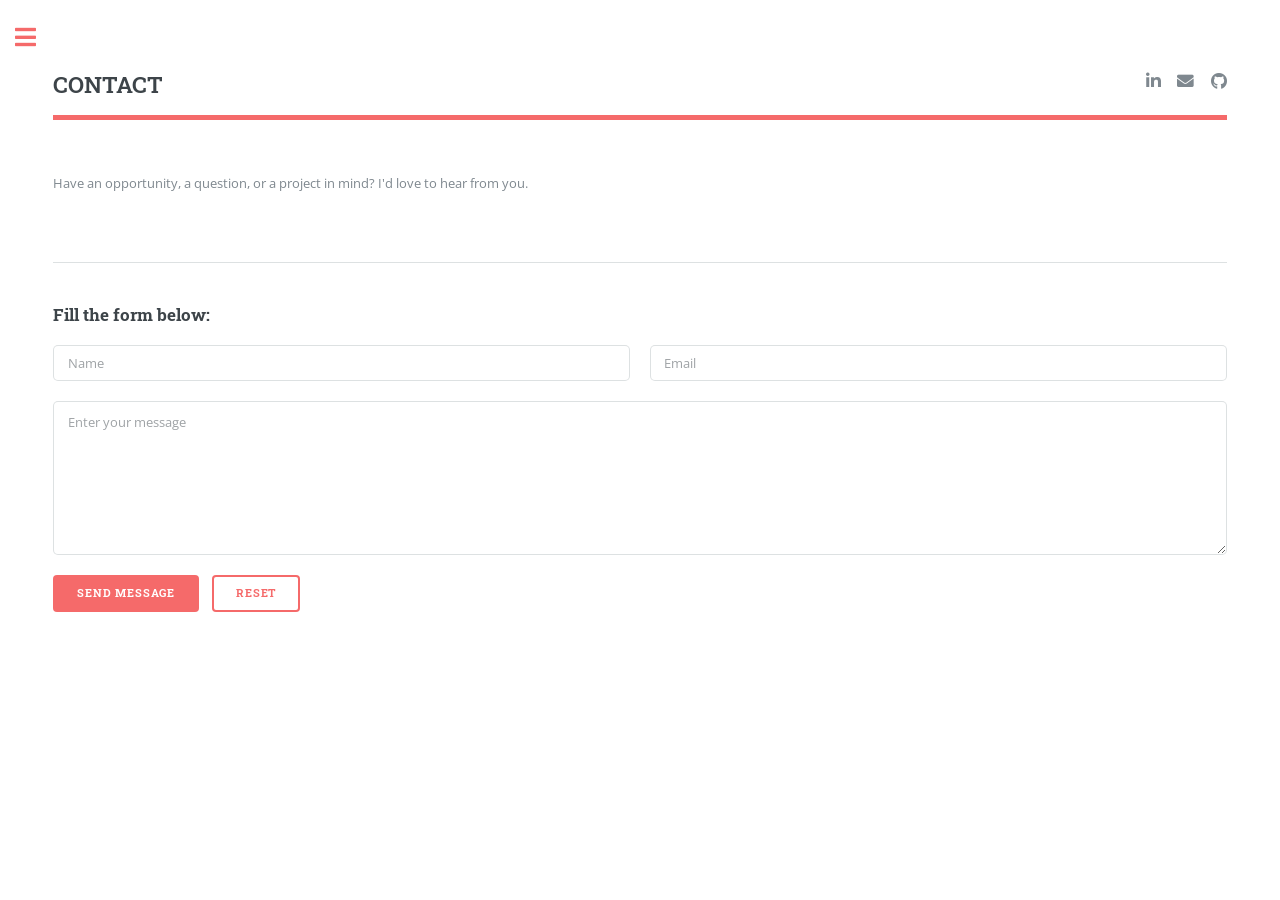
==== commit e28e47aa: "Add files via upload" ====
--- a/elements.html
+++ b/elements.html
@@ -101,7 +101,7 @@
 									</header>
 									<ul>
 										<li><a href="index.html">Home</a></li>
-										<li><a href="generic.html">Resume</a></li>
+										<li><a href="https://github.com/chimelumivy/Resume/blob/main/Chimelum%20Ivy%20Alex-Mozie-CV.pdf" target="_blank">Resume</a></li>
 										<li>
 											<span class="opener">Projects</span>
 											<ul>
@@ -120,7 +120,7 @@
 									</header>
 									<p>Have an opportunity, a question, or a project in mind? I'd love to hear from you.</p>
 									<ul class="contact">
-										<li class="icon solid fa-envelope"><a href="ivychimelum@gmail.com">ivychimelum@gmail.com</a></li>
+										<li class="icon solid fa-envelope"><a href="mailto:ivychimelum@gmail.com">ivychimelum@gmail.com</a></li>
 										<li class="icon solid fa-phone">(+234) 70-1859-7671</li>
 									</ul>
 								</section>
--- a/assets/css/main.css
+++ b/assets/css/main.css
@@ -1,9 +1,9 @@
 @import url(fontawesome-all.min.css);
 @import url("https://fonts.googleapis.com/css?family=Open+Sans:400,600,400italic,600italic|Roboto+Slab:400,700");
-/*
-	Editorial by HTML5 UP
-	html5up.net | @ajlkn
-	Free for personal and commercial use under the CCA 3.0 license (html5up.net/license)
+/*
+	Editorial by HTML5 UP
+	html5up.net | @ajlkn
+	Free for personal and commercial use under the CCA 3.0 license (html5up.net/license)
 */
 html, body, div, span, applet, object,
 iframe, h1, h2, h3, h4, h5, h6, p, blockquote,
@@ -2108,82 +2108,75 @@
         top: 0; } }
 
 /* Banner */
+
 #banner {
-  padding: 6em 0 4em 0 ;
-  display: -moz-flex;
-  display: -webkit-flex;
-  display: -ms-flex;
-  display: flex; }
-  #banner h1 {
-    margin-top: -0.125em; }
-  #banner .content {
-    -moz-flex-grow: 1;
-    -webkit-flex-grow: 1;
-    -ms-flex-grow: 1;
-    flex-grow: 1;
-    -moz-flex-shrink: 1;
-    -webkit-flex-shrink: 1;
-    -ms-flex-shrink: 1;
-    flex-shrink: 1;
-    width: 50%; }
+  padding: 6em 0 4em 0;
+  display: grid;
+  grid-template-columns: 1fr 1fr;
+  grid-template-rows: auto auto;
+  column-gap: 4em;
+  align-items: center;
+}
+
+#banner .content {
+  display: contents;
+}
+
+#banner .intro {
+  grid-column: 1;
+  grid-row: 1;
+}
+
+#banner .bio {
+  grid-column: 1;
+  grid-row: 2;
+}
+
+#banner .image {
+  grid-column: 2;
+  grid-row: 1 / 3;
+  display: block;
+  width: 100%;
+  max-width: 420px;
+  justify-self: center;
+  margin: 0;
+}
+
+#banner .image img {
+  display: block;
+  width: 100%;
+  height: auto;
+  object-fit: contain;
+  object-position: center;
+  border-radius: 0.375em;
+}
+
+@media screen and (max-width: 736px) {
+  #banner {
+    grid-template-columns: 1fr;
+    grid-template-rows: auto auto auto;
+    row-gap: 1.5em;
+    padding: 3em 0 2em 0;
+  }
+
+  #banner .intro {
+    grid-column: 1;
+    grid-row: 1;
+  }
+
   #banner .image {
-    -moz-flex-grow: 0;
-    -webkit-flex-grow: 0;
-    -ms-flex-grow: 0;
-    flex-grow: 0;
-    -moz-flex-shrink: 0;
-    -webkit-flex-shrink: 0;
-    -ms-flex-shrink: 0;
-    flex-shrink: 0;
-    display: block;
-    margin: 0 0 2em 4em;
-    width: 50%; }
-    #banner .image img {
-      height: 100%;
-      -moz-object-fit: cover;
-      -webkit-object-fit: cover;
-      -ms-object-fit: cover;
-      object-fit: cover;
-      -moz-object-position: center;
-      -webkit-object-position: center;
-      -ms-object-position: center;
-      object-position: center;
-      width: 100%; }
-  @media screen and (orientation: portrait) {
-    #banner {
-      -moz-flex-direction: column-reverse;
-      -webkit-flex-direction: column-reverse;
-      -ms-flex-direction: column-reverse;
-      flex-direction: column-reverse; }
-      #banner h1 br {
-        display: none; }
-      #banner .content {
-        -moz-flex-grow: 0;
-        -webkit-flex-grow: 0;
-        -ms-flex-grow: 0;
-        flex-grow: 0;
-        -moz-flex-shrink: 0;
-        -webkit-flex-shrink: 0;
-        -ms-flex-shrink: 0;
-        flex-shrink: 0;
-        width: 100%; }
-      #banner .image {
-        -moz-flex-grow: 0;
-        -webkit-flex-grow: 0;
-        -ms-flex-grow: 0;
-        flex-grow: 0;
-        -moz-flex-shrink: 0;
-        -webkit-flex-shrink: 0;
-        -ms-flex-shrink: 0;
-        flex-shrink: 0;
-        margin: 0 0 4em 0;
-        height: 25em;
-        max-height: 50vh;
-        min-height: 18em;
-        width: 100%; } }
-  @media screen and (orientation: portrait) and (max-width: 480px) {
-    #banner .image {
-      max-height: 35vh; } }
+    grid-column: 1;
+    grid-row: 2;
+    width: 100%;
+    max-width: 260px;
+    justify-self: center;
+  }
+
+  #banner .bio {
+    grid-column: 1;
+    grid-row: 3;
+  }
+}
 
 /* Footer */
 #footer .copyright {
